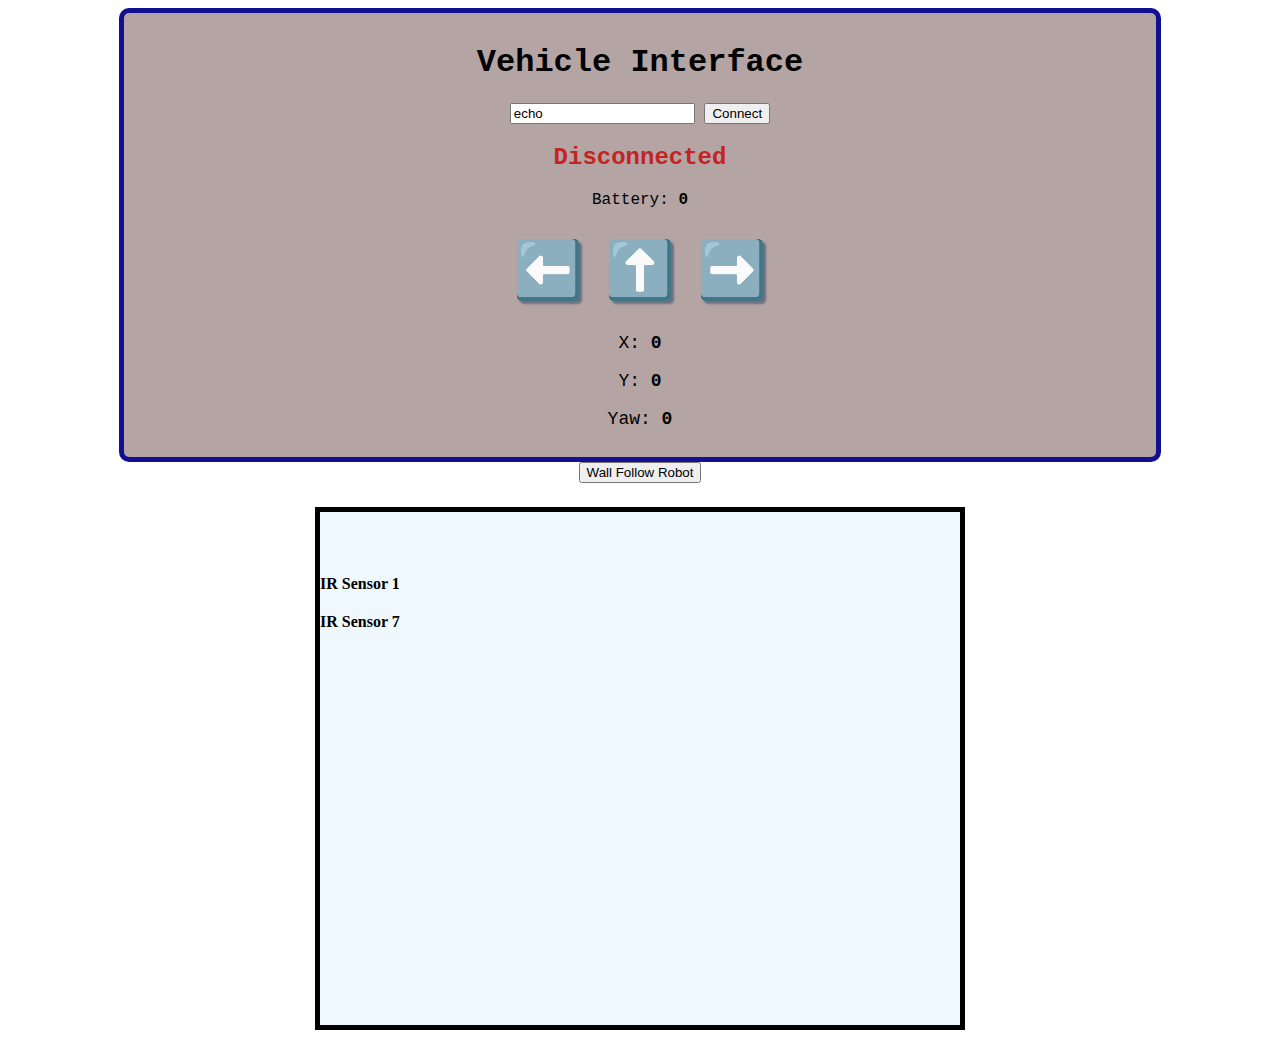
==== robot_interface.html @ 1391a535 "new file:   robot_interface.html 	new file:   style.css" ====
<!DOCTYPE html>
<html>
    <link rel="stylesheet" href="style.css">
<body>
    <div id = "controlPanel">
        <!--This is the title control panel-->
        <h1 id="title">Vehicle Interface</h1>
        <!--This is the button and the enter robot value into it-->
        <input type="text" id ='inputVal' value="echo" placeholder = "Enter Robot Name" />
        <input class="styled" type="button" value="Connect" id="connectBtn"/>

        <section>
            <!--This has the main buttons and arrow buttons-->
            <h2 class="connectionStatus" id="connectStat">Disconnected</h2>
            <p> Battery: <strong id = "battVolt"> 0 </strong> </p> 
            <!--This container has the direction buttons-->
            <div class="btnContainer flexContainer">
              <button class="directionButton" id="left">⬅️ </button>
              <button class="directionButton" id="up">⬆️</button>
              <button class="directionButton" id="right">➡️</button>
            </div>
            <!--This container has the X,Y,Z Values-->
            <div class="container">
              <p>X: <strong class="flexItem" id="valX">0</strong></p>
              <p>Y: <strong class="flexItem" id="valY">0</strong></p>
              <p>Yaw: <strong class="flexItem" id="valZ">0</strong></p>
            </div>
        </section>
    </div>
    <div id = "bufferBox"> 
        <!--This button automates the robot to go straight-->
      <button id="autoBtn">Wall Follow Robot</button> </div>
    <div id="intensityDisplay">
      <!-- IR Sensor Bars -->
      <div class="sensorContainer">
        <div class="sensorLabel" id="ir-sensor-1-label">IR Sensor 1</div>
        <div class="sensorBar" id="ir-sensor-1"></div>
    </div>
    <div class="sensorContainer" >
        <div class="sensorLabel" id="ir-sensor-7-label">IR Sensor 7</div>
        <div class="sensorBar" id="ir-sensor-7"></div>
    </div>
</body>
---- style.css ----
#controlPanel{
    background-color: rgb(180, 164, 164);
    width: 100%;
    font-family: 'Courier New', Courier, monospace;
    text-align: center;
    padding: 10px;
    width: 80%;
    margin: auto;
    border: 5px solid rgb(18, 16, 145);
    border-radius: 10px;
}

#intensityDisplay{
    background-color:aliceblue;
    width: 50vw;
    margin: auto;
    height: 50vh;
    border: 5px solid black;
    position: relative;
}

#bufferBox{
    margin: auto;
    height: 5vh;
    position: relative;
    margin: auto;
    text-align:center;
}

#intensityDisplay{
    position:relative;
    padding-top: 5%;
}

.sensorContainer {
display: flex;
justify-content: space-between;
flex-direction: column;
align-items: left;
margin-bottom: 15px;
}

.sensorLabel {
    font-size: 16px;
    font-weight: bold;
    margin-bottom: 5px;
}

.sensorBar {
    width: 20%;
    height: 100%;
    background-color: lightgray;
    transition: width 0.3s ease-in-out;
}

#connectStat{
    color: rgb(195, 35, 35);
}

.flexContainer{
display: flex;
justify-content: center;
}
.directionButton{
border:none;
font-size: 3.5em;
margin: 5px;
background-color: transparent;
text-shadow: 3px 3px 2px rgba(108, 113, 128, 1);
transition: 50ms ease-in;
}
.container{
text-align: center;
font-size: large;
}
.btnContainer{
height: 10vh;
}

.directionButton:hover{
cursor: pointer;
font-size: 4em;
}
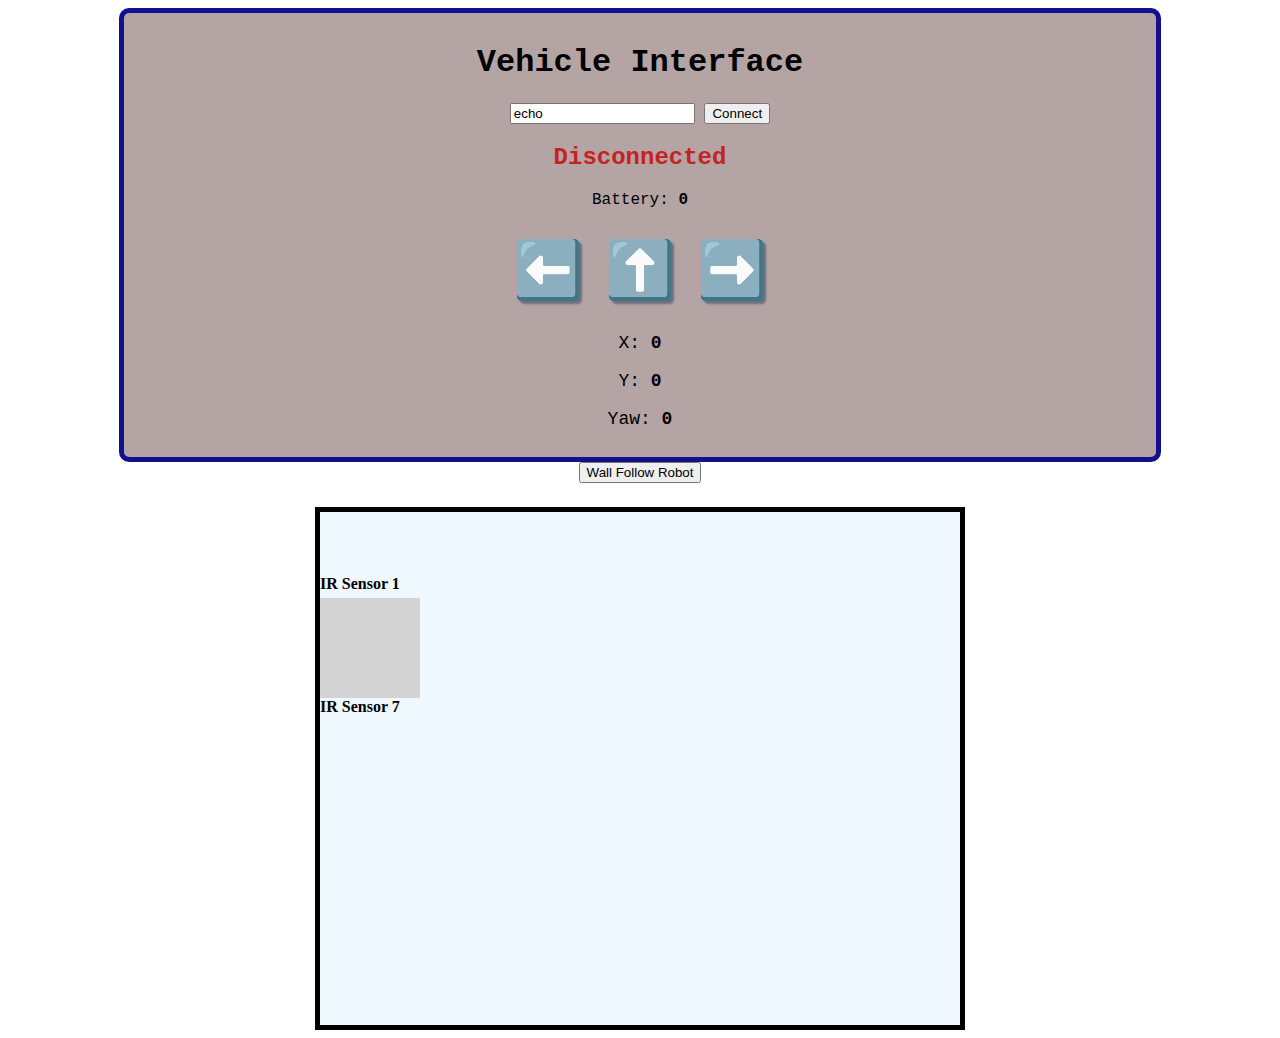
==== commit 43bae970: "working on interface" ====
--- a/robot_interface.html
+++ b/robot_interface.html
@@ -29,15 +29,22 @@
     </div>
     <div id = "bufferBox"> 
         <!--This button automates the robot to go straight-->
-      <button id="autoBtn">Wall Follow Robot</button> </div>
+      <button id="autoBtn">Wall Follow Robot</button> 
+    </div>
+    
     <div id="intensityDisplay">
       <!-- IR Sensor Bars -->
       <div class="sensorContainer">
         <div class="sensorLabel" id="ir-sensor-1-label">IR Sensor 1</div>
         <div class="sensorBar" id="ir-sensor-1"></div>
-    </div>
-    <div class="sensorContainer" >
         <div class="sensorLabel" id="ir-sensor-7-label">IR Sensor 7</div>
         <div class="sensorBar" id="ir-sensor-7"></div>
+      </div>
     </div>
+   
 </body>
+
+
+<script src="roslibjs.js"></script>
+<script src="index.js"></script>
+</html>--- a/style.css
+++ b/style.css
@@ -1,4 +1,3 @@
-
 
 #controlPanel{
     background-color: rgb(180, 164, 164);
@@ -55,6 +54,11 @@
     transition: width 0.3s ease-in-out;
 }
 
+#ir-sensor-1{
+    height:100px;
+    width:100px;
+}
+
 #connectStat{
     color: rgb(195, 35, 35);
 }
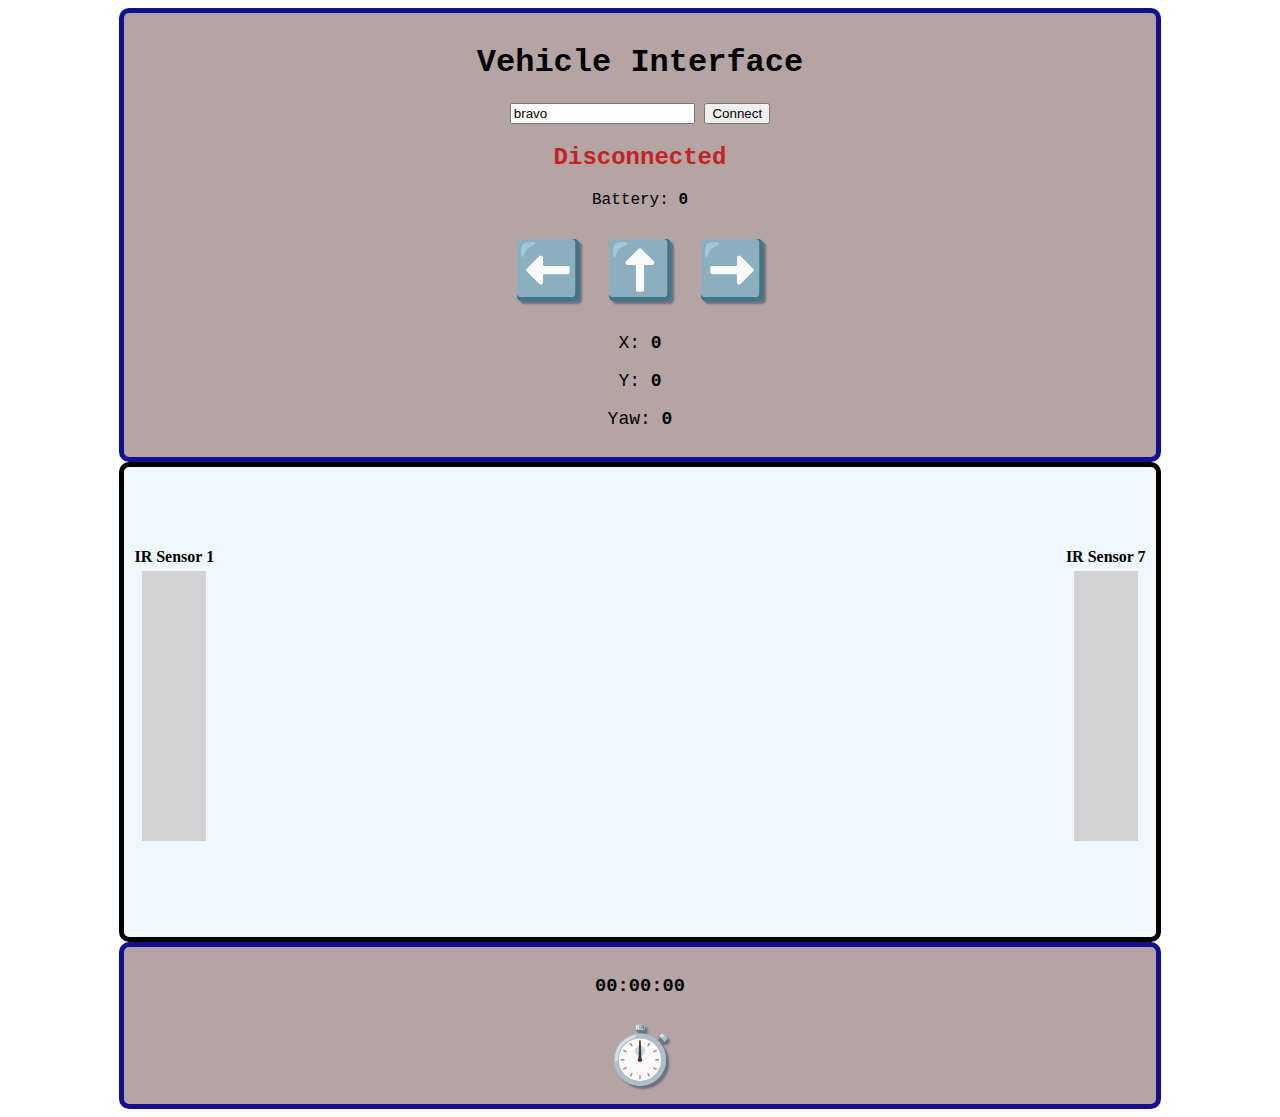
==== commit b3a619fa: "adding the stopwatch and sensor bars" ====
--- a/robot_interface.html
+++ b/robot_interface.html
@@ -6,7 +6,7 @@
         <!--This is the title control panel-->
         <h1 id="title">Vehicle Interface</h1>
         <!--This is the button and the enter robot value into it-->
-        <input type="text" id ='inputVal' value="echo" placeholder = "Enter Robot Name" />
+        <input type="text" id ='inputVal' value="bravo" placeholder = "Enter Robot Name" />
         <input class="styled" type="button" value="Connect" id="connectBtn"/>
 
         <section>
@@ -27,19 +27,23 @@
             </div>
         </section>
     </div>
-    <div id = "bufferBox"> 
-        <!--This button automates the robot to go straight-->
-      <button id="autoBtn">Wall Follow Robot</button> 
-    </div>
     
     <div id="intensityDisplay">
       <!-- IR Sensor Bars -->
-      <div class="sensorContainer">
+      <div class="sensorContainer1">
         <div class="sensorLabel" id="ir-sensor-1-label">IR Sensor 1</div>
         <div class="sensorBar" id="ir-sensor-1"></div>
+      </div>
+      <div class = "track_senseBox"></div>
+      <div class = "sensorContainer2">
         <div class="sensorLabel" id="ir-sensor-7-label">IR Sensor 7</div>
         <div class="sensorBar" id="ir-sensor-7"></div>
       </div>
+    </div>
+
+    <div class = "flex" id = "timerBox">
+      <h3 id="timerEl">00:00:00</h3>
+      <button id = "startBtn">⏱️</button>
     </div>
    
 </body>
--- a/style.css
+++ b/style.css
@@ -1,7 +1,6 @@
 
 #controlPanel{
     background-color: rgb(180, 164, 164);
-    width: 100%;
     font-family: 'Courier New', Courier, monospace;
     text-align: center;
     padding: 10px;
@@ -30,21 +29,38 @@
 
 #intensityDisplay{
     position:relative;
-    padding-top: 5%;
+    width: 80%;
+    padding: 10px;
+    border-radius: 10px;
+    display: flex;
+    justify-content: space-between;
+    flex-direction: row;
+    align-items: center; /* centers items vertically  */
+    margin-bottom: 15px;
+    margin:auto;
 }
 
-.sensorContainer {
+.sensorContainer1 {
 display: flex;
 justify-content: space-between;
 flex-direction: column;
-align-items: left;
+align-items: center; /* centers items vertically  */
 margin-bottom: 15px;
+}
+
+.sensorContainer2 {
+    display: flex;
+    justify-content: space-between;
+    flex-direction: column;
+    align-items: center; /* centers items vertically  */
+    margin-bottom: 15px;
 }
 
 .sensorLabel {
     font-size: 16px;
     font-weight: bold;
     margin-bottom: 5px;
+    flex: 1;
 }
 
 .sensorBar {
@@ -52,11 +68,28 @@
     height: 100%;
     background-color: lightgray;
     transition: width 0.3s ease-in-out;
+
 }
 
 #ir-sensor-1{
-    height:100px;
-    width:100px;
+    height:30vh;
+    width:5vw;
+}
+
+#ir-sensor-7{
+    height:30vh;
+    width:5vw;
+}
+
+#timerBox{
+    background-color: rgb(180, 164, 164);
+    font-family: 'Courier New', Courier, monospace;
+    text-align: center;
+    padding: 10px;
+    width: 80%;
+    margin: auto;
+    border: 5px solid rgb(18, 16, 145);
+    border-radius: 10px;
 }
 
 #connectStat{
@@ -75,6 +108,19 @@
 text-shadow: 3px 3px 2px rgba(108, 113, 128, 1);
 transition: 50ms ease-in;
 }
+#startBtn{
+    border:none;
+    font-size: 3.5em;
+    margin: 5px;
+    background-color: transparent;
+    text-shadow: 3px 3px 2px rgba(108, 113, 128, 1);
+    transition: 50ms ease-in;
+}    
+#startBtn:hover{
+    cursor: pointer;
+    font-size: 5em;
+}
+
 .container{
 text-align: center;
 font-size: large;
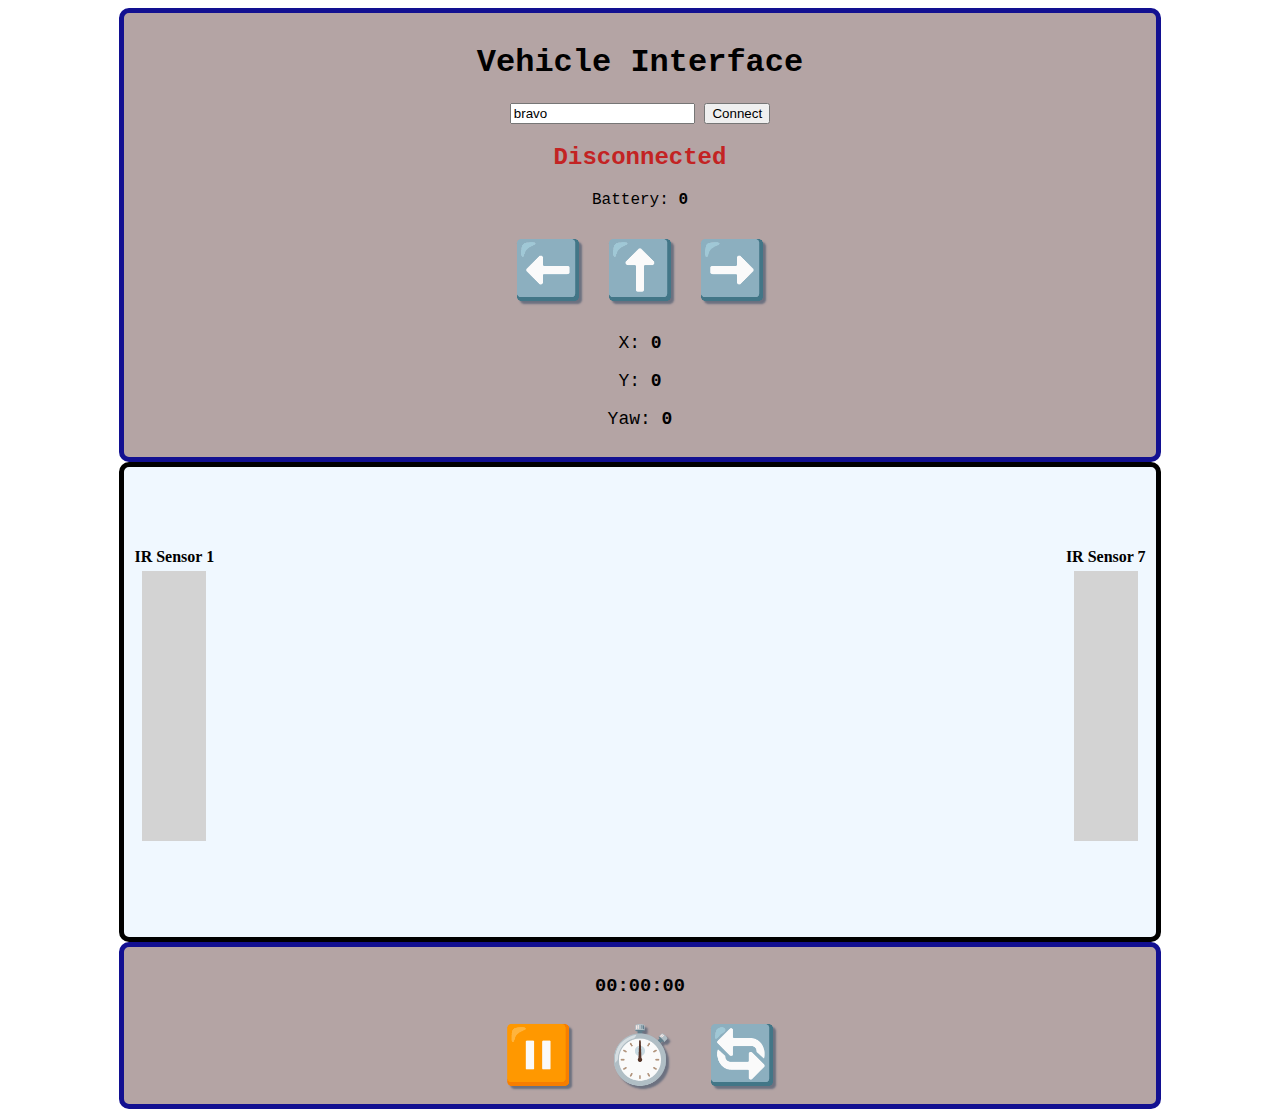
==== commit d2b6ec51: "start, reset, and pause buttons work for the timer after connecting it to a ros robot" ====
--- a/robot_interface.html
+++ b/robot_interface.html
@@ -43,7 +43,9 @@
 
     <div class = "flex" id = "timerBox">
       <h3 id="timerEl">00:00:00</h3>
-      <button id = "startBtn">⏱️</button>
+      <button class = 'timerBtns' id = "pauseBtn">⏸️</button>
+      <button class = 'timerBtns' id = "startBtn">⏱️</button>
+      <button class = 'timerBtns' id = "resetBtn">🔄</button>
     </div>
    
 </body>
--- a/style.css
+++ b/style.css
@@ -108,18 +108,21 @@
 text-shadow: 3px 3px 2px rgba(108, 113, 128, 1);
 transition: 50ms ease-in;
 }
-#startBtn{
-    border:none;
-    font-size: 3.5em;
-    margin: 5px;
-    background-color: transparent;
-    text-shadow: 3px 3px 2px rgba(108, 113, 128, 1);
-    transition: 50ms ease-in;
-}    
-#startBtn:hover{
+
+.timerBtns{
+border:none;
+font-size: 3.5em;
+margin: 5px;
+background-color: transparent;
+text-shadow: 3px 3px 2px rgba(108, 113, 128, 1);
+transition: 50ms ease-in;   
+}
+
+.timerBtns:hover{
     cursor: pointer;
     font-size: 5em;
 }
+
 
 .container{
 text-align: center;
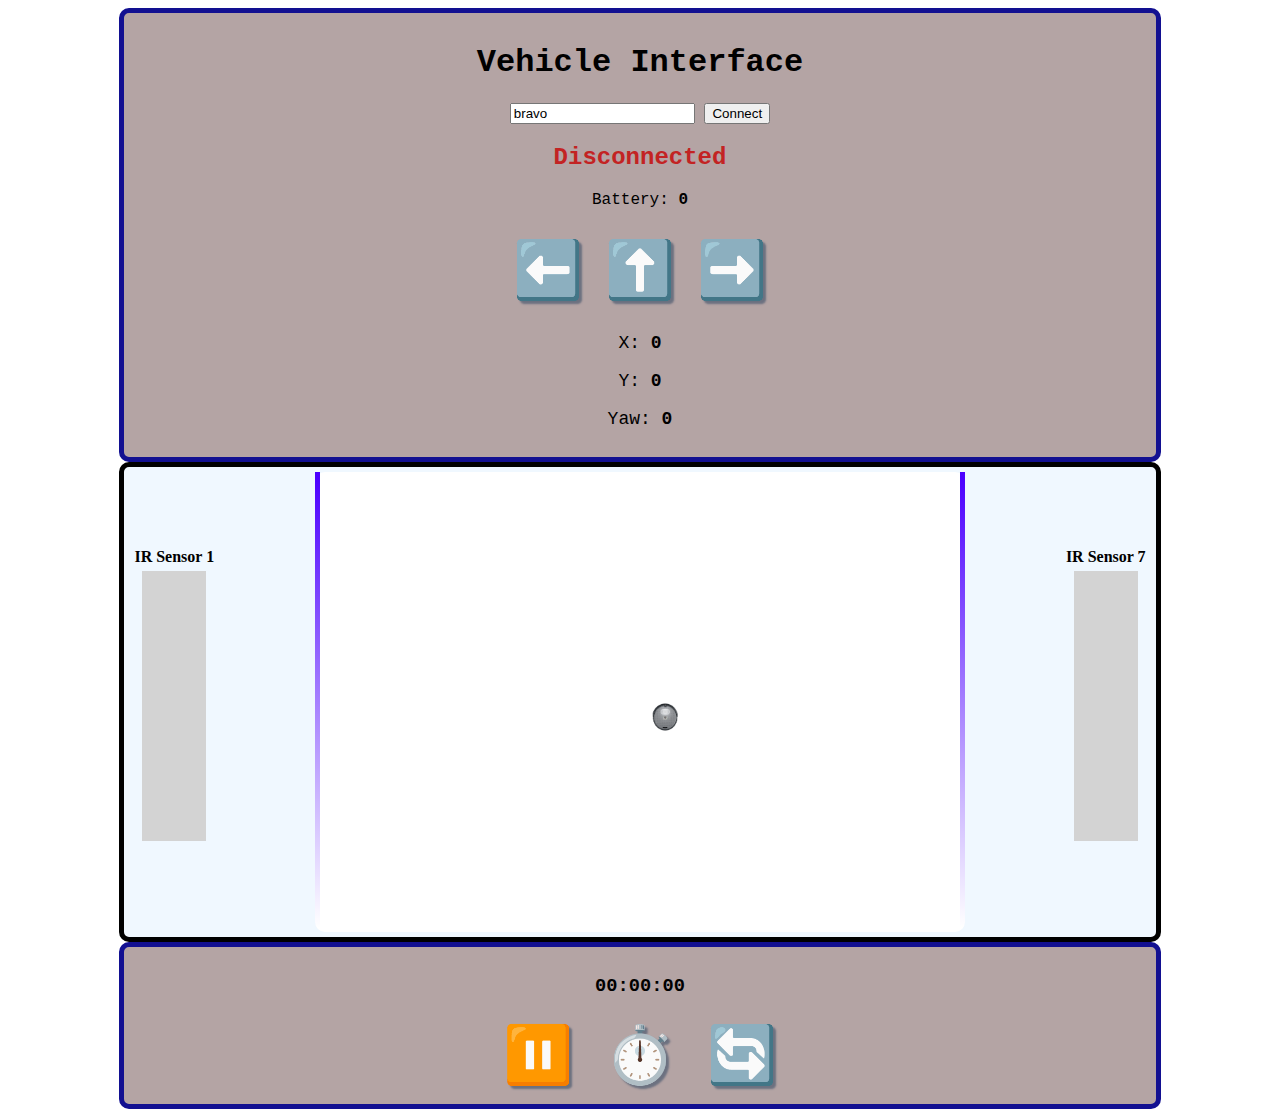
==== commit 182fe938: "added the robot movement on display scree" ====
--- a/robot_interface.html
+++ b/robot_interface.html
@@ -34,7 +34,11 @@
         <div class="sensorLabel" id="ir-sensor-1-label">IR Sensor 1</div>
         <div class="sensorBar" id="ir-sensor-1"></div>
       </div>
-      <div class = "track_senseBox"></div>
+      <div class = "track_senseBox" id = 'trackContainer'>
+        <div> 
+          <img class = 'robot' id="robotEl" src = "create3.png" alt = "create3 Robot" style="width:50px; height:30px;"/>
+        </div>
+      </div>
       <div class = "sensorContainer2">
         <div class="sensorLabel" id="ir-sensor-7-label">IR Sensor 7</div>
         <div class="sensorBar" id="ir-sensor-7"></div>
--- a/style.css
+++ b/style.css
@@ -123,6 +123,33 @@
     font-size: 5em;
 }
 
+#trackContainer{
+    background-color: white;
+    width: 50vw;
+    height: 50vh;
+    margin: auto;
+    border-radius: 10px;
+    border-width: 5px;
+    border-style: solid;
+    border-image: 
+        linear-gradient(
+            to bottom,
+            rgb(76, 0, 255),
+            rgba(0, 0 ,0,0)
+        ) 1 100%;
+    margin-top: 10px;
+    margin-bottom: 10px;
+    position: relative;
+}
+
+.robot {
+    width: 10px;
+    height: 10px;
+    border-radius: 10px;
+    position: absolute;
+    top: 50%;
+    left: 50%;
+}
 
 .container{
 text-align: center;
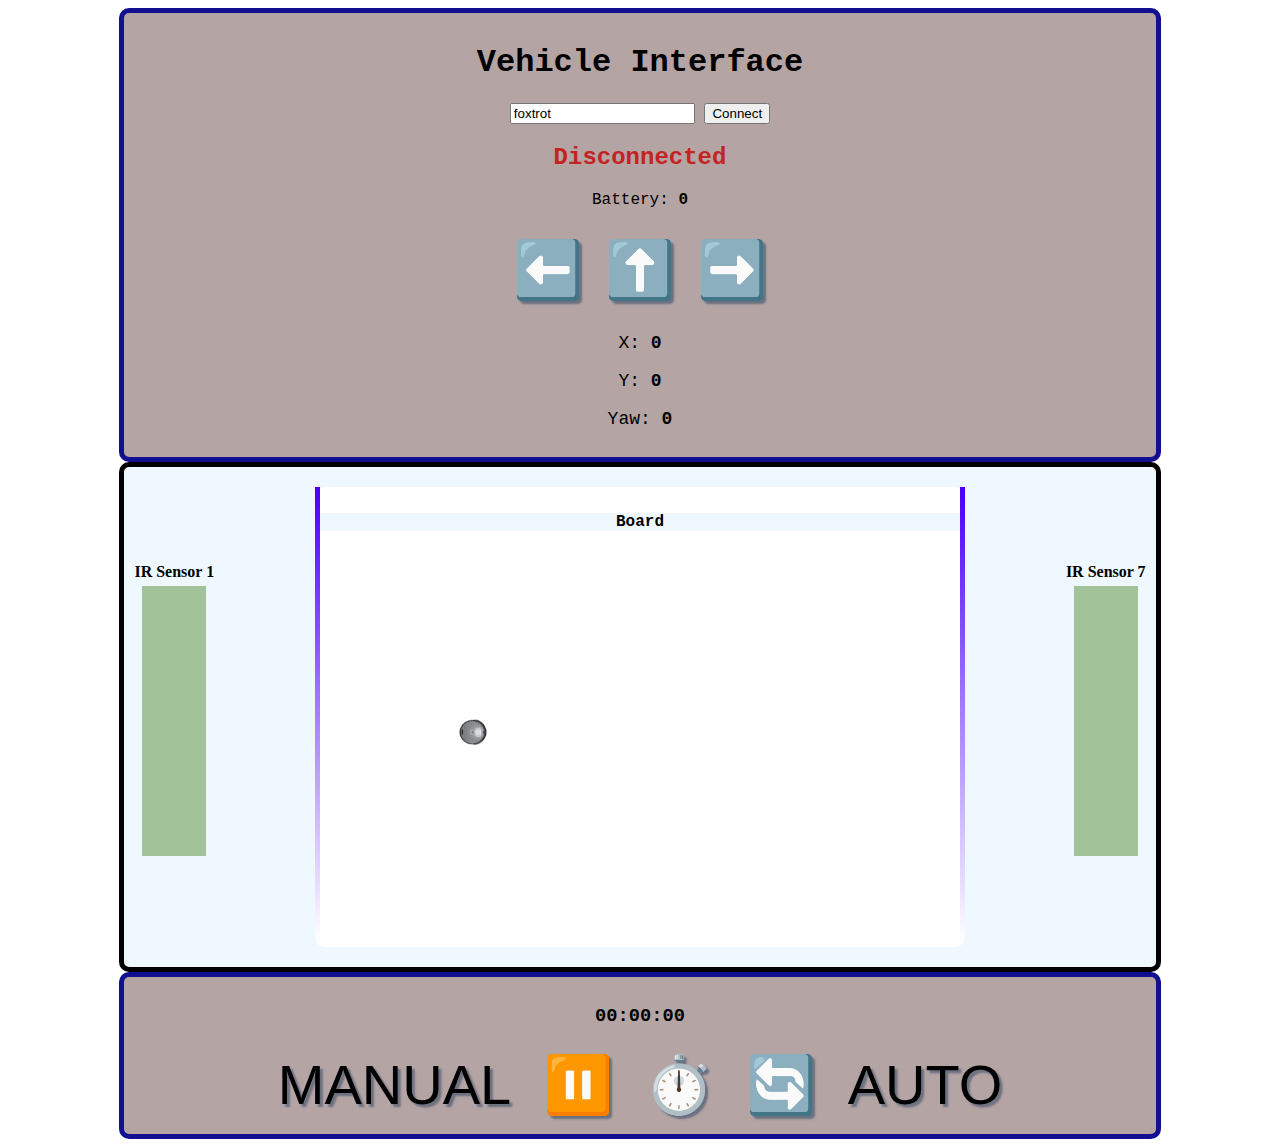
==== commit e88b227d: "edited the sensor bars and movement of the robot. Trying to make a subscribe topic to trigger the au" ====
--- a/robot_interface.html
+++ b/robot_interface.html
@@ -6,7 +6,7 @@
         <!--This is the title control panel-->
         <h1 id="title">Vehicle Interface</h1>
         <!--This is the button and the enter robot value into it-->
-        <input type="text" id ='inputVal' value="bravo" placeholder = "Enter Robot Name" />
+        <input type="text" id ='inputVal' value="foxtrot" placeholder = "Enter Robot Name" />
         <input class="styled" type="button" value="Connect" id="connectBtn"/>
 
         <section>
@@ -36,7 +36,9 @@
       </div>
       <div class = "track_senseBox" id = 'trackContainer'>
         <div> 
+          <h4 class="roomOrientBoard">Board</h4>
           <img class = 'robot' id="robotEl" src = "create3.png" alt = "create3 Robot" style="width:50px; height:30px;"/>
+          
         </div>
       </div>
       <div class = "sensorContainer2">
@@ -47,9 +49,11 @@
 
     <div class = "flex" id = "timerBox">
       <h3 id="timerEl">00:00:00</h3>
+      <button class = 'timerBtns' id = 'manualBtn'>MANUAL</button>
       <button class = 'timerBtns' id = "pauseBtn">⏸️</button>
       <button class = 'timerBtns' id = "startBtn">⏱️</button>
       <button class = 'timerBtns' id = "resetBtn">🔄</button>
+      <button class = 'timerBtns' id = 'autoBtn'>AUTO</button>
     </div>
    
 </body>
--- a/style.css
+++ b/style.css
@@ -12,24 +12,11 @@
 
 #intensityDisplay{
     background-color:aliceblue;
-    width: 50vw;
+    height: auto;
+    width: 80%;
     margin: auto;
-    height: 50vh;
     border: 5px solid black;
     position: relative;
-}
-
-#bufferBox{
-    margin: auto;
-    height: 5vh;
-    position: relative;
-    margin: auto;
-    text-align:center;
-}
-
-#intensityDisplay{
-    position:relative;
-    width: 80%;
     padding: 10px;
     border-radius: 10px;
     display: flex;
@@ -61,19 +48,20 @@
     font-weight: bold;
     margin-bottom: 5px;
     flex: 1;
+    text-align: center;
 }
 
 .sensorBar {
-    width: 20%;
-    height: 100%;
-    background-color: lightgray;
+    background-color: rgb(162, 194, 154);
     transition: width 0.3s ease-in-out;
+    align-items: center;
 
 }
 
 #ir-sensor-1{
     height:30vh;
     width:5vw;
+    align-items: center;
 }
 
 #ir-sensor-7{
@@ -123,6 +111,11 @@
     font-size: 5em;
 }
 
+#autoBtn{
+    text-align: end;
+    
+}
+
 #trackContainer{
     background-color: white;
     width: 50vw;
@@ -141,6 +134,11 @@
     margin-bottom: 10px;
     position: relative;
 }
+.roomOrientBoard{
+    background-color: aliceblue;
+    text-align: center;
+    font-family: 'Courier New', Courier, monospace;
+}
 
 .robot {
     width: 10px;
@@ -148,7 +146,8 @@
     border-radius: 10px;
     position: absolute;
     top: 50%;
-    left: 50%;
+    left: 20%;
+    transform: rotate(90deg);
 }
 
 .container{
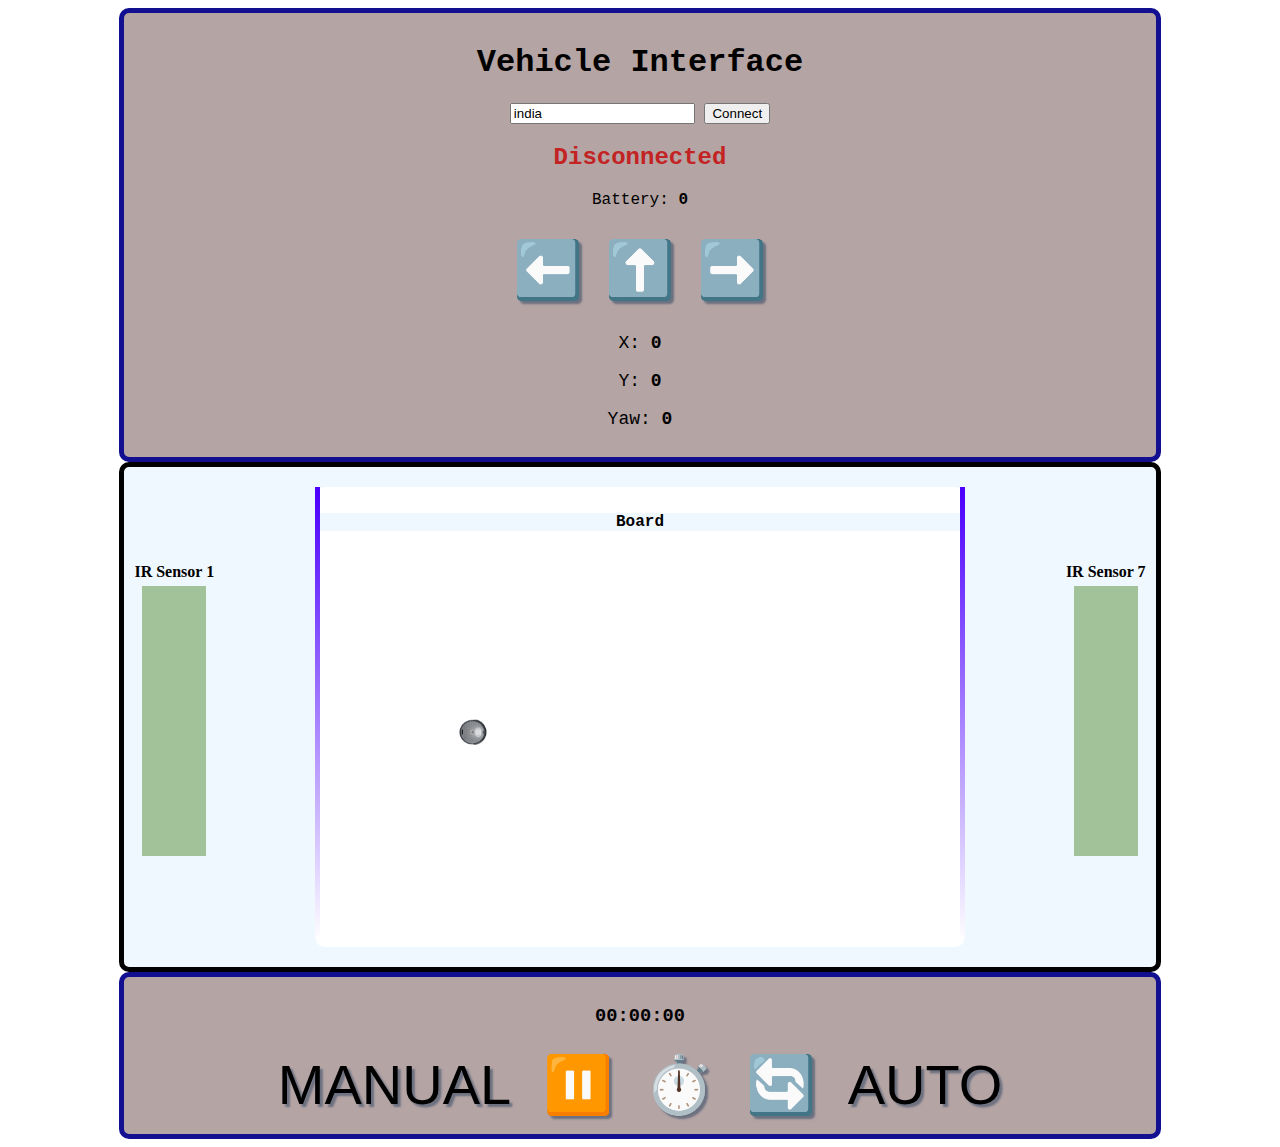
==== commit 9a15f3ea: "manual and auto buttons" ====
--- a/robot_interface.html
+++ b/robot_interface.html
@@ -6,7 +6,7 @@
         <!--This is the title control panel-->
         <h1 id="title">Vehicle Interface</h1>
         <!--This is the button and the enter robot value into it-->
-        <input type="text" id ='inputVal' value="foxtrot" placeholder = "Enter Robot Name" />
+        <input type="text" id ='inputVal' value="india" placeholder = "Enter Robot Name" />
         <input class="styled" type="button" value="Connect" id="connectBtn"/>
 
         <section>
